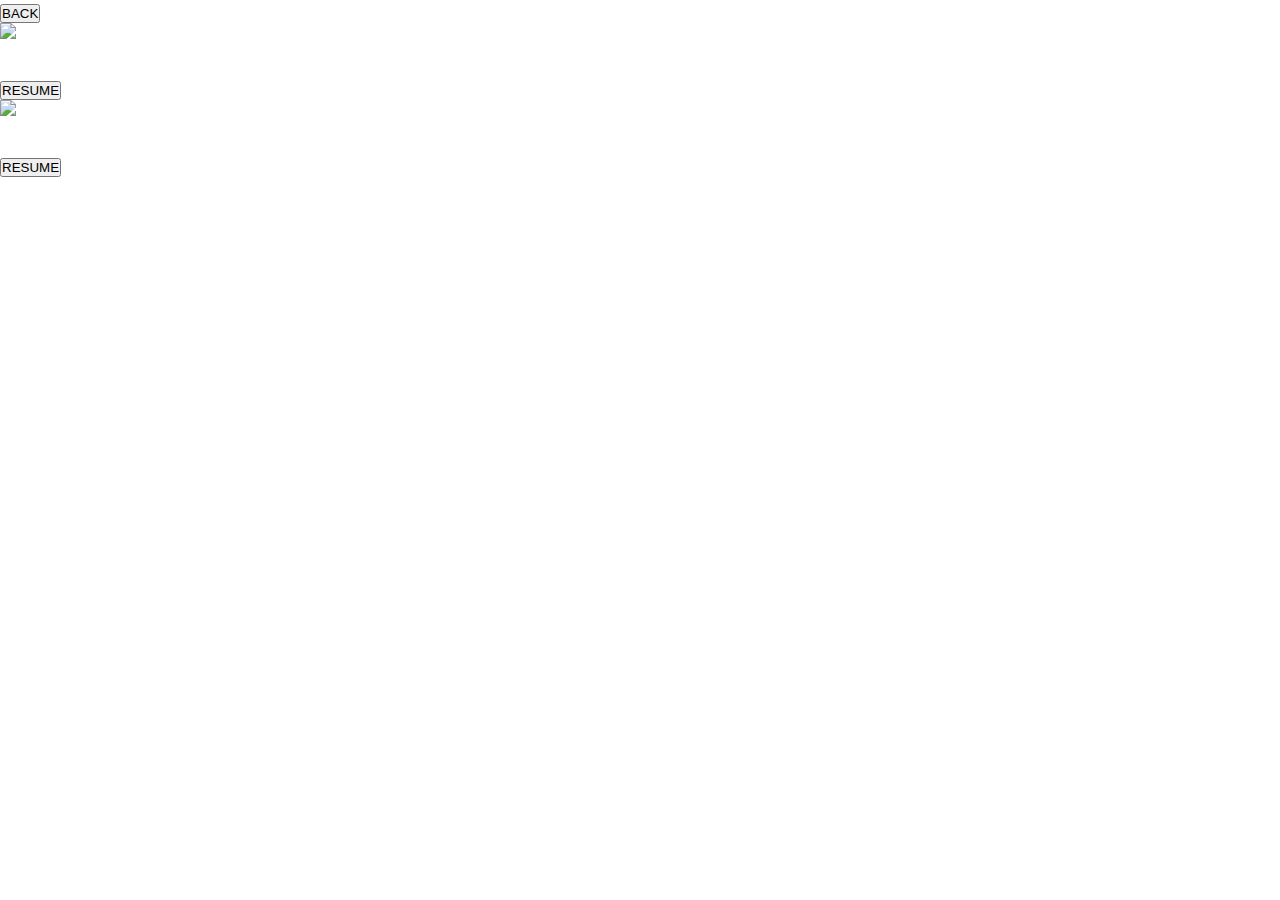
==== about.html @ 7c7a58fb "Add files via upload" ====
<!DOCTYPE html>
<html lang="en">
<head>
    <meta charset="UTF-8">
    <meta http-equiv="X-UA-Compatible" content="IE=edge">
    <meta name="viewport" content="width=device-width, initial-scale=1.0">
    <title>Portfolio</title>
    <link rel="stylesheet" type="text/css" href="css/style.css">
</head>
<body class="sample2">
    <h1 class="page"> <a href="index.html"><button>BACK</button></a></h1>

    

    <div class="row">
        <div class="column">
            <div class="card">
                <img src="images/charles1.jpg" >
                <h1>Ethan Charles</h1>
                <h2>Jumao-as</h2>
                <div class="button">
                    <a href="ethan.html"><button>RESUME</button></a>
                </div>
                
            </div>
        </div>

        <div class="column">
            <div class="card">
                <img src="images/marj.jpg">
                <h1>Marjorie</h1>
                <h2>Casul</h2>
                <div class="button">
                    <a href="resume.html"><button>RESUME</button></a>
                </div>
                
            </div>
        </div>
      </div>  
</body>
</html>
---- css/style.css ----
@import url('https://fonts.googleapis.com/css2?family=Inter:wght@200;300;400;500;600;700&display=swap');

*{
    padding: 0;
    margin: 0;
    box-sizing: border-box;
}
:root{
    --primary-color: #ff0613;
    --text-color: #727271;
}
html{
    font-size: 10px;
}
body{
    font-family: sans-serif;
    background-color: black;
    color: white;
}
img{
    width: 100%;
}
a{
    text-decoration: none;
    color: white;
}
.description{
    margin-top: 1rem;
    font-size: 1.5rem;
    font-weight: 400;
    color: var(--text-color);
}
.title{
    color: rgb(1, 2, 2);
    font-weight: 700;
    font-size: 2rem;
    text-transform: uppercase;
    display: inline-block;
    padding: 1rem 2.8rem;
    background: var(--primary-color);
    border-radius: 4rem;
    box-shadow: 0 0 1rem var(--primary-color);
}
.item_pretitle{
    font-size: 1.4rem;
    color: var(--text-color);
    font-weight: 300;
}
.item_title{
    font-size: 1.8rem;
    color: white;
    font-weight: 500;
    margin: 0.8rem 0;
}
.item_subtitle{
    font-size: 1.4rem;
    color: var(--text-color);
    font-weight: 400;
}
.container{
    max-width: 1000px;
    width: 90%;
    margin: 0 auto;
    display: grid;
    padding: 5rem;
    background: #070707;
    grid-template-columns: 1fr 1fr;
    gap: 4rem;
}
@media only screen and (max-width:768px) {
    .container{
        width: 100%;
        grid-template-columns: 1fr;
        padding: 3rem;
        gap: 7rem;
    }
}
.profile{
    grid-column: 1 / -1;
    margin-bottom: 2rem;
}
.group-1{
    display: flex;
    flex-direction: column;
    gap: 5rem;
}
.profile_container{
    display: flex;
    gap: 2rem;
}
.profile_img{
    max-width: 250px;
    border-radius: 50%;
}
.profile_name_firstname{
    color: white;
    font-weight: 200;
    font-size: clamp(2rem, 8vw, 4rem);
    text-transform: uppercase;
    display: block;
    margin-bottom: 0.8rem;
}
.profile_name_lastname{
    color: var(--main-color);
    font-weight: 700;
    font-size: clamp(2.5rem, 15vw, 7rem);
    text-transform: uppercase;
    display: block;
}
.profile_title{
    font-size: 1.5rem;
    font-weight: 400;
    text-transform: uppercase;
    color: var(--primary-color);
}
.skill_list{
    margin-top: 1rem;
    margin-left: 2rem;
    line-height: 2;
}
.ref_item{
    margin-top: 2rem;
}
.ref_name{
    font-size: 1.7rem;
    font-weight: 700;
}
.item_pretitle{
    margin-top: 2rem;
}
.awards{
    margin-top: 2rem;
}
.interest{
    margin-top: 2rem;
}
:root{
    --bg-color: #1f242d;
    --second-bg-color: #323946;
    --text-color: #fff;
    --main-color: #0ef;
}
html{
    font-size: 62.5%;
    overflow-x: hidden;
}
body{
    background: url(images/light.jpg);
    color: var(--text-color);
    background-repeat: no-repeat;
    background-size: cover;
}
section {
    min-height: 200px;
    padding: 20rem 50px 5rem;
    
}
.header{
    position: fixed;
    top: 0;
    left: 0;
    width: 100%;
    padding: 2rem 9%;
    background: var(--bg-color);
    display: flex;
    justify-content: space-between;
    align-items: center;
    z-index: 100;
}
.logo{
    font-size: 2.5rem;
    color: var(--text-color);
    font-weight: 600;
    cursor: default;
    display: inline-block;
    padding: 1rem 2.8rem;
    background: var(--primary-color);
    box-shadow: 0 0 1rem violet;
    animation: animate 5s linear infinite;
    border-radius: 20%;
}
.navbar{
    font-size: 1.7rem;
    color: var(--text-color);
    margin-left: 4rem;
    position: relative;
    transition: 0.5s;
    font-family: 'Lucida Sans', 'Lucida Sans Regular', 'Lucida Grande', 'Lucida Sans Unicode', Geneva, Verdana, sans-serif;
}
.navbar a{
    padding: 50px;
}
.navbar a:hover{
    display: inline-block;
    padding: 1rem 2.8rem;
    background: var(--primary-color);
    border-radius: 4rem;
    box-shadow: 0 0 1rem var(--main-color);
}
#menu-icon{
    font-size: 3.6rem;
    color: var(--text-color);
}
.home{
    display: flex;
    justify-content: center;
    align-items: center;
}
.home-img{
    max-width: 700px;
    border-radius: 20%;
}
.home-content h3 {
    font-size: 3.2rem;
    font-weight: 700;
}
span{
    color: var(--primary-color);
    animation: animate 5s linear infinite;
}
@keyframes animate{
    0%,18%,20%,50.1%,60%,65.1%,80%,90.1%,92%
    {
        color: #0e3742;
        box-shadow: none;
    }
    18.1%,20.1%,30%,50%,60.1%,65%,80.1%,90%,92.1%,100%
    {
        color: #fff;
        text-shadow: 0 0 10px var(--primary-color),
        0 0 20px var(--primary-color),
        0 0 40px var(--primary-color),
        0 0 80px var(--primary-color),
        0 0 160px var(--primary-color);
    }
}
.home-content h1{
    font-size: 4.6rem;
    font-weight: 600;
    line-height: 1;
}
.home-content{
    font-size: 1.6rem;
}
.social-media a{
    display: inline-flex;
    justify-content: center;
    align-items: center;
    width: 4rem;
    height: 4rem;
    background: transparent;
    border: 2rem solid var(--primary-color);
    border-radius: 50%;
    font-size: 2rem;
    color: var(--bg-color);
    margin: 3rem 1.5rem 3rem 0;
    box-shadow: 0 0 1rem violet;
}
.btn{
    display: inline-block;
    padding: 1rem 2.8rem;
    background: var(--primary-color);
    border-radius: 4rem;
    box-shadow: 0 0 1rem violet;
}
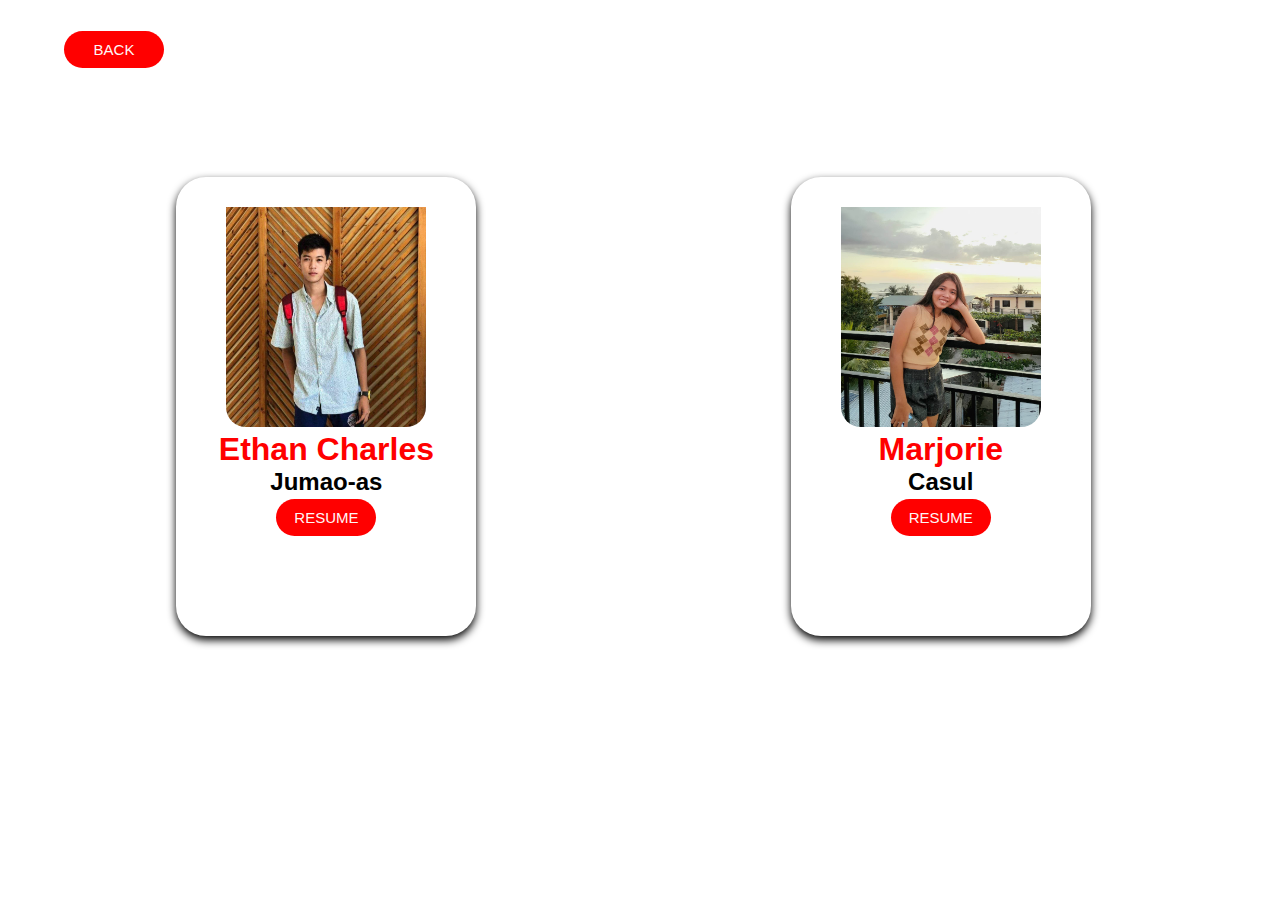
==== commit d68c9d0c: "Add files via upload" ====
--- a/about.html
+++ b/about.html
@@ -5,7 +5,7 @@
     <meta http-equiv="X-UA-Compatible" content="IE=edge">
     <meta name="viewport" content="width=device-width, initial-scale=1.0">
     <title>Portfolio</title>
-    <link rel="stylesheet" type="text/css" href="css/style.css">
+    <link rel="stylesheet" type="text/css" href="css/style2.css">
 </head>
 <body class="sample2">
     <h1 class="page"> <a href="index.html"><button>BACK</button></a></h1>
--- a/css/style2.css
+++ b/css/style2.css
@@ -0,0 +1,520 @@
+/* MARJORIE */
+:root{
+	--bgcolor:#beb8ac;
+	--blue:#2fb7fe;
+	--black:#3D3F42;
+	--white:#f4f7ff;
+	--gray:#d8dce4;
+	--lightgray:#8e9095;
+    --red: #ff0000;
+    --black1: #000000;
+}
+*{
+	margin: 0px;
+	padding: 0px;
+	box-sizing: border-box;
+	font-family: arial;
+}
+body{
+	background: var(--bgcolor);
+}
+.clearfix{
+	clear: both;
+}
+.resume-box{
+	width: 800px;
+	height: 1000px;
+	margin: 100px auto;
+	background: var(--white);
+	box-shadow: 5px 21px 20px 20px #3d3f4238;
+}
+.left-section{
+	background: var(--black1);
+	width: 250px;
+	height: 1000px;
+	float: left;
+}
+.profile{
+	overflow: hidden;
+	position: relative;
+}
+.red-box{
+    width: 100px;
+    height: 500px;
+    background: var(--red);
+    margin-left: -100px;
+    transform: rotateZ(90deg);
+    margin-top: -178px;
+    
+}
+.profile-img{
+	position: absolute;
+    z-index: 9;
+    width: 120px;
+    height: 120px;
+    transform: translate(-50%, -50%);
+    left: 50%;
+    top: 50%;
+    border-radius: 50%;
+    border: 3px solid var(--gray);
+}
+.name{
+    color: var(--gray);
+    text-align: center;
+    margin-top: -100px;
+    font-size: 23px;
+    letter-spacing: 2px;
+    font-weight: 400;
+    text-transform: uppercase;
+}
+.name span{
+	color: var(--red);
+}
+.n-p{
+	width: 180px;
+    margin: 0 auto;
+    text-align: center;
+    padding: 7px;
+    border-bottom: 1px solid var(--white);
+    border-top: 1px solid var(--white);
+    color: var(--white);
+    margin-top: 11px;
+    text-transform: uppercase;
+}
+.info{
+	margin-top: 50px;
+}
+.heading{
+	width: 180px;
+    margin: 0 auto;
+    padding: 2px;
+    color: var(--gray);
+    margin-top: 11px;
+    text-transform: uppercase;
+    font-size: 18px;
+}
+.p1{
+	color: var(--gray);
+	width: 184px;
+	margin: 0 auto;
+	margin-top: 25px;
+	font-size: 13px;
+    line-height: 14px;
+}
+.p1 span{
+	font-size: 13px;
+}
+.span1 img{
+	background: white;
+    width: 30px;
+    padding: 6px;
+    border-radius: 16px;
+    float: left;
+    margin-right: 10px;
+}
+.right-section{
+	padding: 40px 30px;
+    background: var(--white);
+    width: 68%;
+    float: left;
+    height: 1000px;
+}
+.right-heading img{
+	background: #3d3f42;
+    width: 36px;
+    padding: 7px;
+    border-radius: 17px;
+    float: left;
+    display: inline-block;
+    margin-top: -6px;
+}
+.p2{
+    margin: 0 auto;
+    padding: 2px;  
+    color: var(--black1);
+    text-transform: uppercase;
+    font-size: 25px;
+    font-weight: bolder;
+    margin-left: 50px;
+    line-height: 18px;
+}
+.p3{
+	margin-top: 20px;
+	color: var(--black1);
+	text-align: justify;
+	word-spacing: -4px;
+}
+.left{
+	width: 25%;
+	float: left;
+}
+.right{
+	width: 75%;
+	float: left;
+}
+.lr-box{
+	margin-top: 20px;
+	margin-bottom: 20px;
+}
+.p4{
+	font-size: 14px;
+	font-weight: 600;
+}
+.p5{
+	font-size: 12px;
+	color: var(--black1);
+}
+.h-img{
+	margin-top: 25px;
+    width: 45px;
+    margin-right: 45px;
+}
+ 
+/* portfolio */ 
+*{
+    margin: 0;
+    padding: 0;
+}
+
+.main{
+    width: 100%;
+    height: 100vh;
+    position: relative;
+    font-family: Arial, Helvetica, sans-serif;
+
+}
+.sample{
+    background-image: url(..//images/background.jpg);
+    background-position: center;
+    background-size: cover;
+}
+
+.navbar{
+    width: 60%;
+    display: flex;
+    margin: auto;
+    padding: 15px 0;
+    align-items: center;
+    justify-content: space-between;
+}
+
+.navbar .logo{
+    width: 250px;
+    cursor: pointer;
+    margin-top: 2%;
+    margin-left: -10%;
+}
+
+ul{
+    margin-top: 2%;
+}
+ul li{
+    list-style: none;
+    display: inline-block;
+    padding: 10px 16px;
+}
+ul li a{
+    font-size: 19px;
+    font-weight: bold;
+    text-decoration: none;
+    color: #000000;
+    margin-top: -3%;
+    transition: .4s ease;
+}
+
+ul li a:hover{
+    color:#ff0000;
+}
+.info{
+    margin-left: 7%;
+    margin-top: 6%;
+}
+.info h1{
+    font-size: 65px;
+    color: rgb(204, 8, 8);
+}
+.info span{
+    color: black;
+}
+
+
+
+
+/* About Us */
+*{
+    box-sizing: border-box;
+}
+
+.body{
+    font-family: Arial, Helvetica, sans-serif;
+    background-color: white;
+
+}
+.column{
+    width: 25%;
+    float: left;
+    padding: 0px 10px;
+    margin-left: 13%;
+    margin-right: 10%;
+    margin-top: 7%;
+    justify-content: center;
+}
+
+.row::after{
+    content: "";
+    display: block;
+    margin-bottom: 20px;
+}
+
+.card{
+    box-shadow: 0 4px 8px 0 rgba(0, 0, 0, 2);
+    max-width: 300px;
+    margin: auto;
+    background-color:white;
+    text-align: center;
+    border-radius: 30px;
+    padding-bottom: 100px;
+}
+.card h1{
+    color: #ff0000;
+    position: center;
+}
+
+.card h2{
+    color: black;
+
+}
+
+.title{
+    color: grey;
+    font-size: 10px;
+}
+
+button{
+    border: none;
+    padding: 10px;
+    display: inline-block;
+    color: rgb(255, 246, 246);
+    background-color:red;
+    cursor: pointer;
+    width: 100px;
+    border-radius: 20px;
+    font-size: 15px;
+    text-align: center;
+    
+}
+
+a{
+    text-decoration: none;
+    font-size: 30px;
+    color: black;
+}
+
+a:hover, button:hover{
+    opacity: 1;
+    color: rgb(15, 15, 15);
+}
+.card img{
+    width: 20px;
+    height: 400px;
+}
+.card img{
+    width: 200px;
+    height: 250px;
+    padding-top: 30px; 
+    padding-left: 0px;
+    padding-right: 0px; 
+    border-radius: 20px
+}
+.sample2{
+   background-color:white;
+    background-position: center;
+    background-size: cover;
+}
+.page{
+    position: inherit;
+    padding-top: 2%;
+    margin-left: 5%;
+}
+
+/* TRIBUTE */
+
+.card3{
+	height: 1000px;
+	width: 1200px;
+	padding: 20px 35px;
+    background-color: black;
+	border-radius: 50px;
+	margin-left: 100px;
+    margin-right: 50px ;
+	overflow: hidden;
+	text-align: center;
+}
+.card3 img{
+    height: 300px;
+    width: 370px;
+    border-radius: 5%;
+    margin: .5%;
+}
+.card3 h1{
+    font-family: Arial, Helvetica, sans-serif;
+    font-size: 2.5rem;
+    font-weight: 900;
+    
+}
+.card3 u{
+    color: red;
+}
+.card3 p{
+    color: white;
+    font-size: 1.3rem;
+    font-family: Arial, Helvetica, sans-serif;
+    margin: 2%;
+}
+
+/* contact us */
+*{
+    margin: 0;
+    padding: 0;
+    box-sizing: border-box;
+    font-family: Arial, Helvetica, sans-serif;
+}
+.container2{
+    width: 100%;
+    height: 100vh;
+    display: flex;
+    align-items: center;
+    justify-content: center;
+}
+.profile-box{
+    background:red;
+    text-align: center;
+    padding: 50px 90px;
+    color: white;
+    position: relative;
+    border-radius: 20px;
+    align-content: center;
+    margin-left: 15%;
+
+}
+.profile-pic{
+    width: 150px;
+    border-radius: 50%;
+    background-color: #fff;
+    padding: 6px;
+}
+.social-media img{
+    width: 30px;
+    margin: 30px 5px;
+    cursor: pointer;
+}
+.profile-box1{
+    background:red;
+    text-align: center;
+    padding: 70px 70px;
+    color: white;
+    position: relative;
+    border-radius: 20px;
+    margin-left: 20%;
+    
+    
+}
+.profile-box span{
+    color: black;
+}
+.profile-box1 span{
+    color: black;
+}
+.sample3{
+    background-color: white;
+    background-position: center;
+    background-size: cover;
+}
+
+/* Avtivities */
+
+*{
+    box-sizing: border-box;
+}
+
+.body{
+    font-family: Arial, Helvetica, sans-serif;
+    background-color: red;
+}
+.column1{
+    width: 25%;
+    float: left;
+    padding: 0px 10px;
+    margin-left: 13%;
+    margin-right: 10%;
+    margin-top: 7%;
+    justify-content: center;
+}
+
+.row1::after::after{
+    content: "";
+    display: block;
+    margin-bottom: 20px;
+}
+
+.card5{
+    box-shadow: 0 4px 8px 0 rgba(0, 0, 0, 2);
+    max-width: 300px;
+    margin: auto;
+    background-color:black;
+    text-align: center;
+    border-radius: 30px;
+    padding-bottom: 100px;
+    align-content: center;
+}
+.card5 h1{
+    color: #ff0000;
+    position: center;
+    padding-top: 50px;
+}
+
+.card5 h2{
+    color: white;
+
+}
+
+.title{
+    color: grey;
+    font-size: 10px;
+}
+
+button1{
+    border: none;
+    padding: 10px;
+    display: inline-block;
+    color: rgb(255, 246, 246);
+    background-color:red;
+    cursor: pointer;
+    width: 100px;
+    border-radius: 0px;
+    font-size: 15px;
+    text-align: center;
+    
+}
+
+a{
+    text-decoration: none;
+    font-size: 30px;
+    color: black;
+}
+
+a:hover, button:hover{
+    opacity: 1;
+    color: rgb(15, 15, 15);
+}
+
+.sample1{
+    background-image: url(..//images/background.jpg);
+    background-position: center;
+    background-size: cover;
+}
+
+
+
+
+ 
